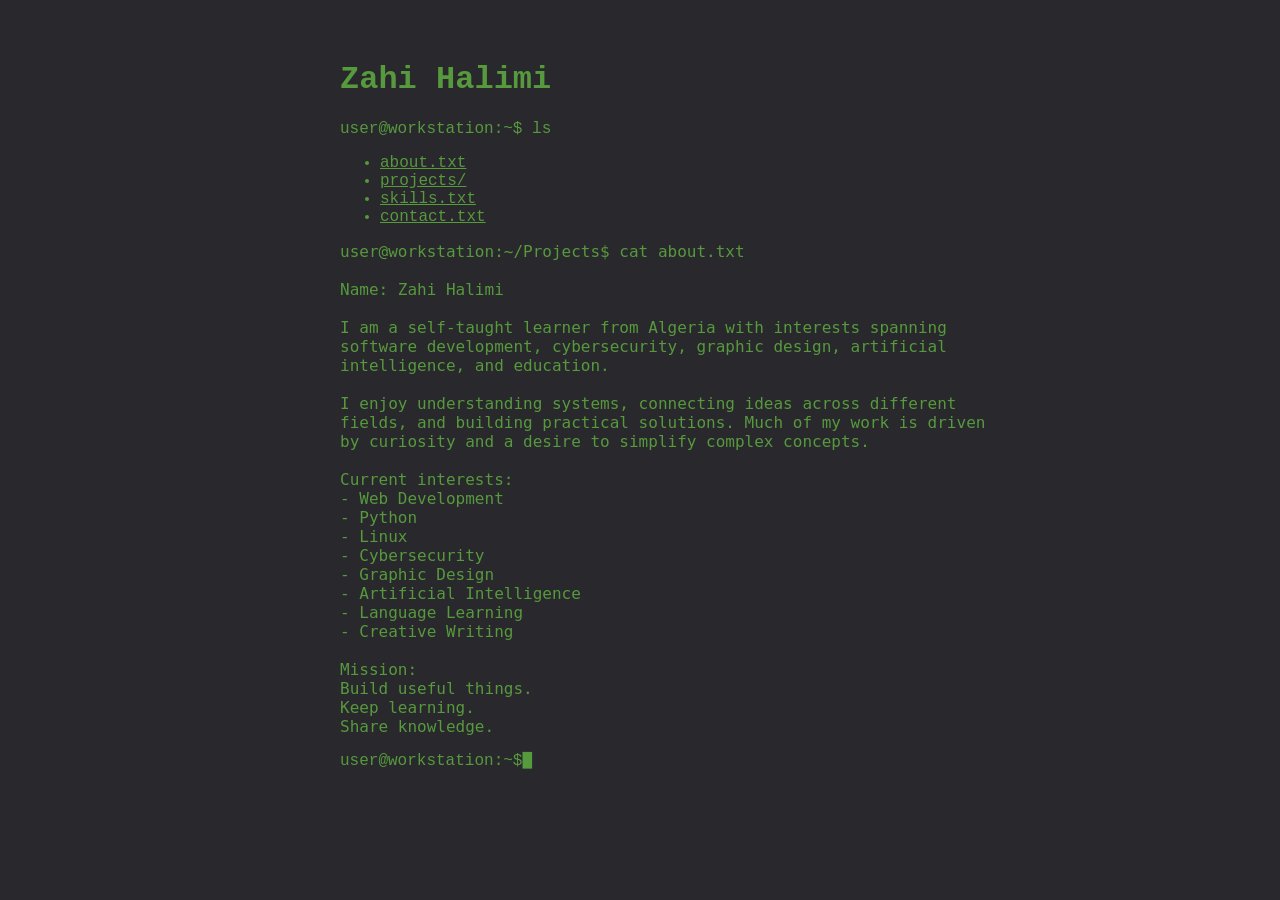
==== index.html @ 73bb9df3 "Initial commit" ====
<!DOCTYPE html>
<html lang="en">
  <head>
      <title>Zahi Halimi | Developer Portfolio</title>
      <link rel="stylesheet" href="css/style.css">
  </head>
  <body>
      <div class="container">
          <header>
              <h1>Zahi Halimi</h1>
          </header>
          <nav>
              <p>user@workstation:~$ ls</p>
              <ul>
                  <li><a href="index.html">about.txt</a></li>
                  <li><a href="projects.html">projects/</a></li>
                  <li><a href="skills.html">skills.txt</a></li>
                  <li><a href="contact.html">contact.txt</a></li>
              </ul>
          </nav>

          <section id="about">
<pre>
user@workstation:~/Projects$ cat about.txt

Name: Zahi Halimi

I am a self-taught learner from Algeria with interests spanning
software development, cybersecurity, graphic design, artificial
intelligence, and education.

I enjoy understanding systems, connecting ideas across different
fields, and building practical solutions. Much of my work is driven
by curiosity and a desire to simplify complex concepts.

Current interests:
- Web Development
- Python
- Linux
- Cybersecurity
- Graphic Design
- Artificial Intelligence
- Language Learning
- Creative Writing

Mission:
Build useful things.
Keep learning.
Share knowledge.
</pre>
<p>user@workstation:~$<span id="cursor">█</span></p>
</section>
</div>
      <script>
      </script>
  </body>
</html>
---- css/style.css ----
body {
              background-color: #28282D;
              font-family: "Courier New", Courier, monospace;
              color: #57993D;
              font-size: 16px;
              display: flex;
          }
          a {
              color: #57993D;
          }
          a:hover {
              color: #7CCB5C;
          }
          .container {
              width: 600px;
              padding: 2rem;
              margin: 0 auto;
          }
          @keyframes blink {
              50% {
                  opacity: 0;
              }
          }
          #cursor {
              animation: blink 1s step-end infinite;
          }
          h1 {
              font-size: 32px;
          }
          pre {
              font-size: 16px;
          }
          #log {
              width: 25%;
              display: inline-block;
          }
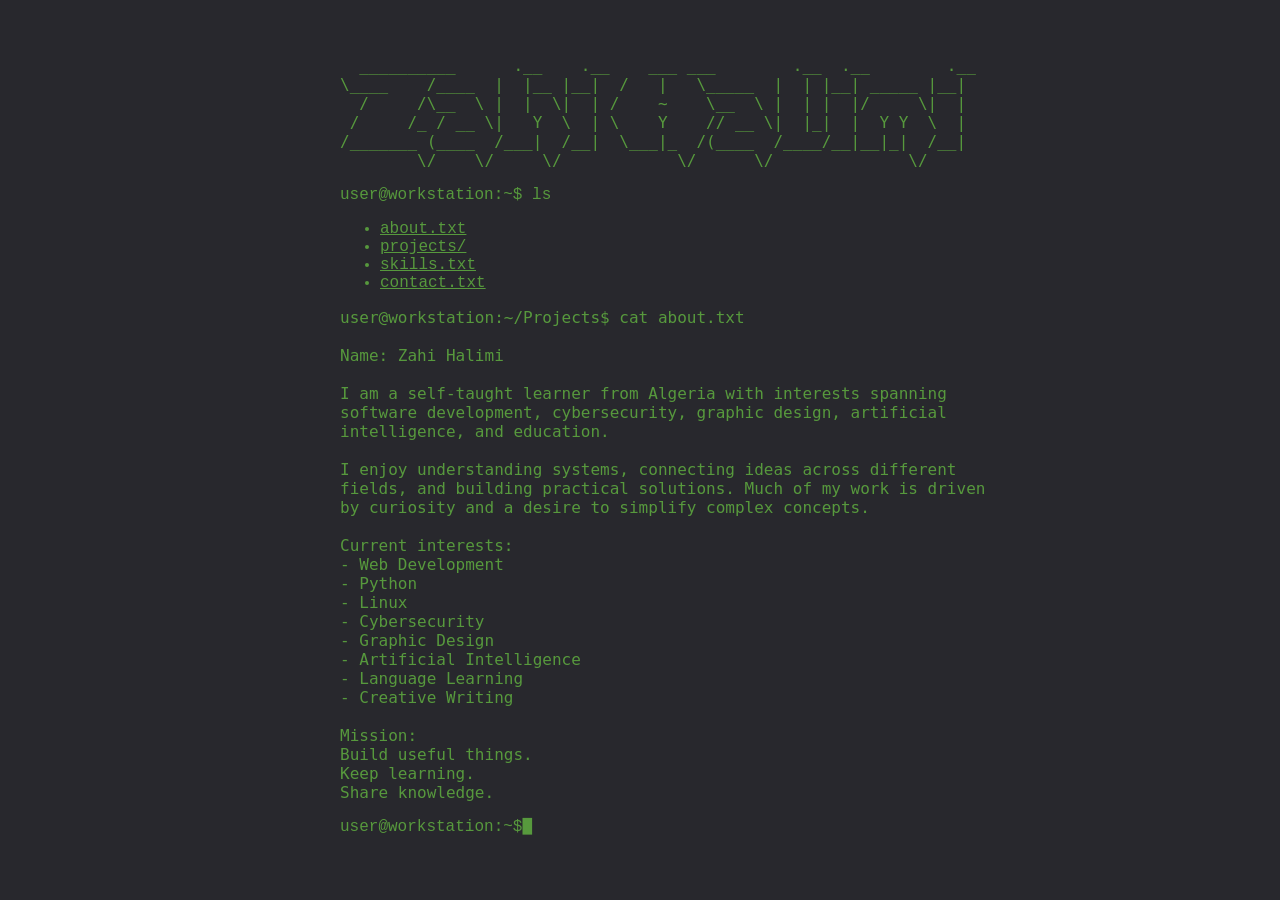
==== commit 4b09185f: "update everything" ====
--- a/index.html
+++ b/index.html
@@ -7,7 +7,14 @@
   <body>
       <div class="container">
           <header>
-              <h1>Zahi Halimi</h1>
+<pre>
+  __________      .__    .__    ___ ___        .__  .__        .__
+\____    /____  |  |__ |__|  /   |   \_____  |  | |__| _____ |__|
+  /     /\__  \ |  |  \|  | /    ~    \__  \ |  | |  |/     \|  |
+ /     /_ / __ \|   Y  \  | \    Y    // __ \|  |_|  |  Y Y  \  |
+/_______ (____  /___|  /__|  \___|_  /(____  /____/__|__|_|  /__|
+        \/    \/     \/            \/      \/              \/
+</pre>
           </header>
           <nav>
               <p>user@workstation:~$ ls</p>
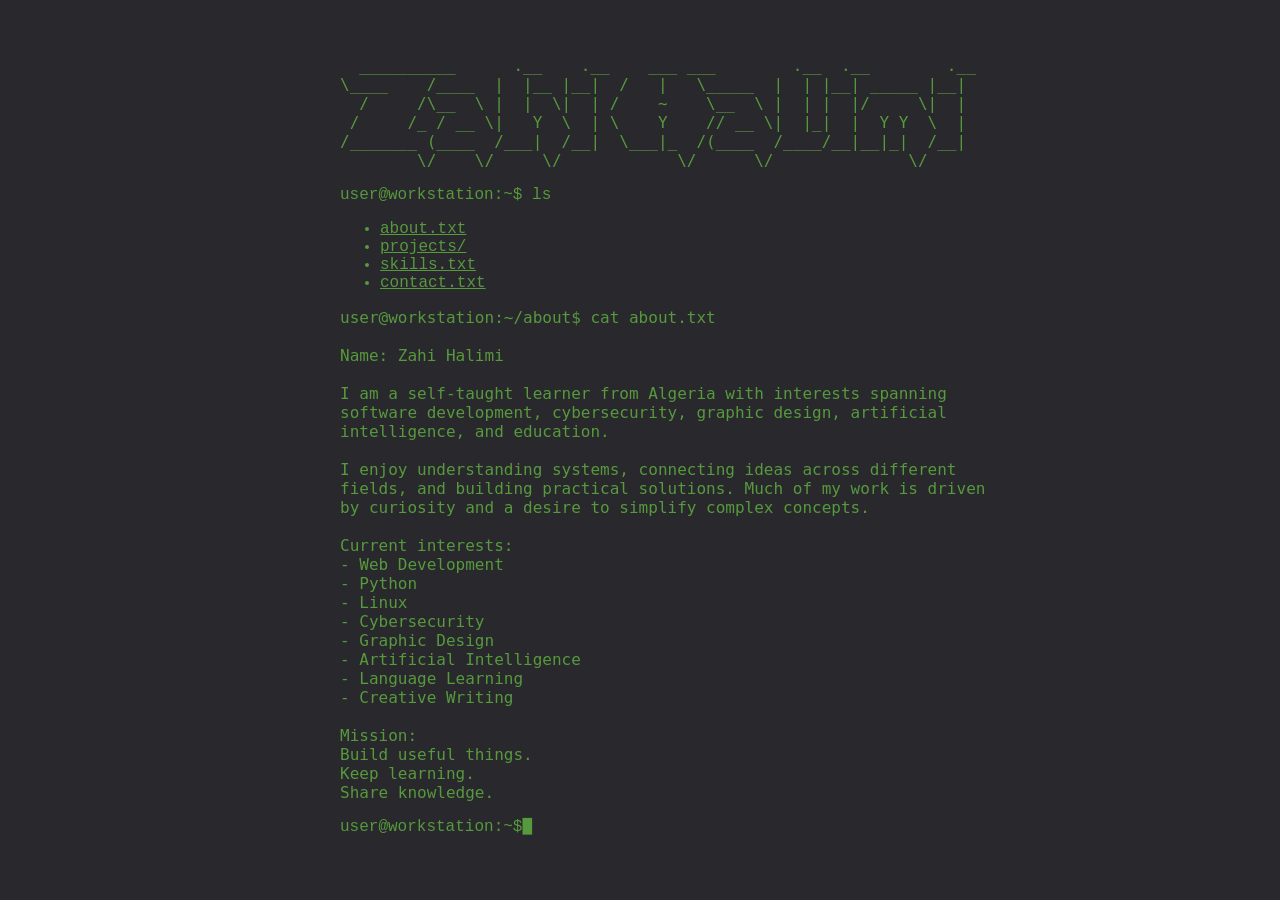
==== commit 74ec3831: "update" ====
--- a/index.html
+++ b/index.html
@@ -28,7 +28,7 @@
 
           <section id="about">
 <pre>
-user@workstation:~/Projects$ cat about.txt
+user@workstation:~/about$ cat about.txt
 
 Name: Zahi Halimi
 
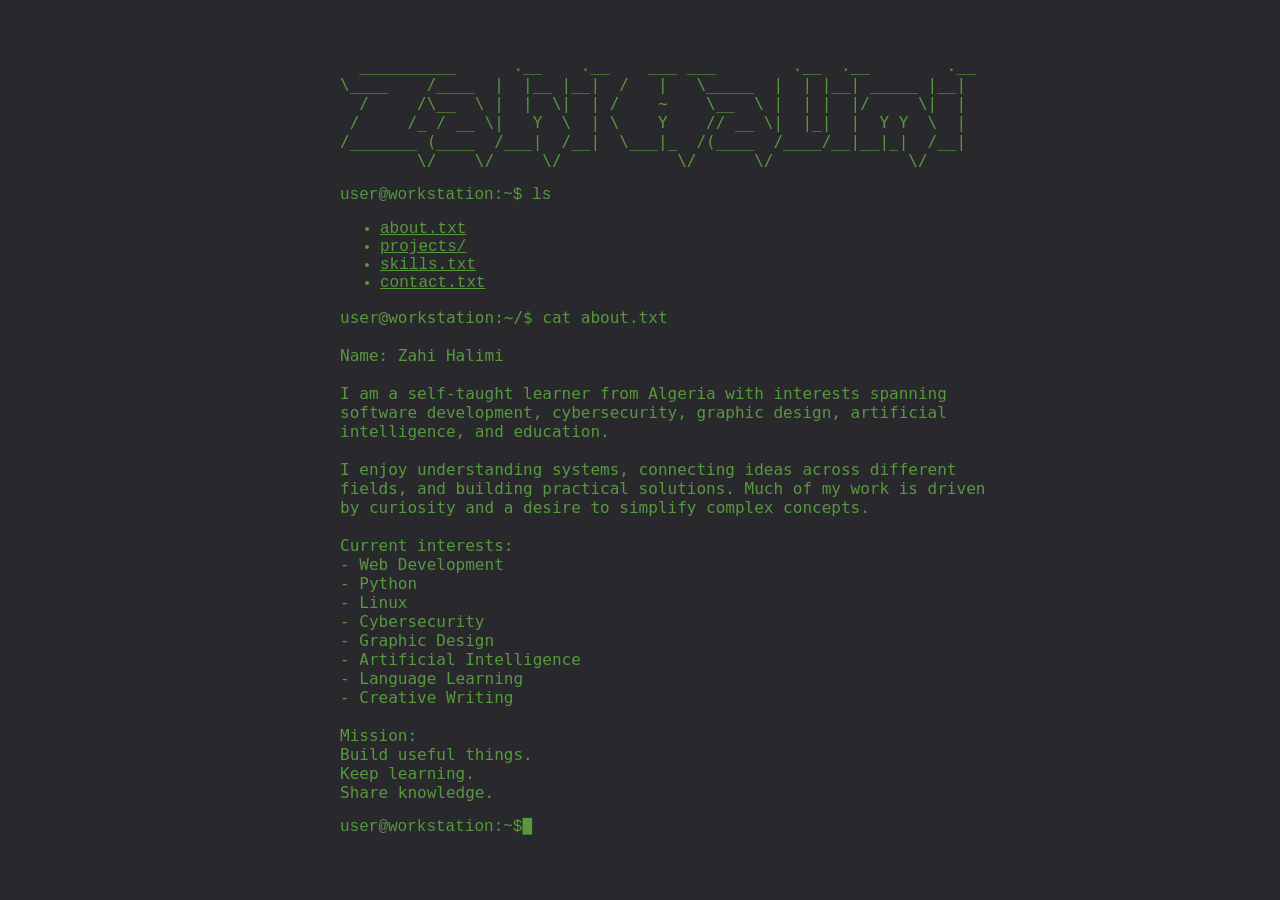
==== commit 29cde73c: "update" ====
--- a/index.html
+++ b/index.html
@@ -28,7 +28,7 @@
 
           <section id="about">
 <pre>
-user@workstation:~/about$ cat about.txt
+user@workstation:~/$ cat about.txt
 
 Name: Zahi Halimi
 
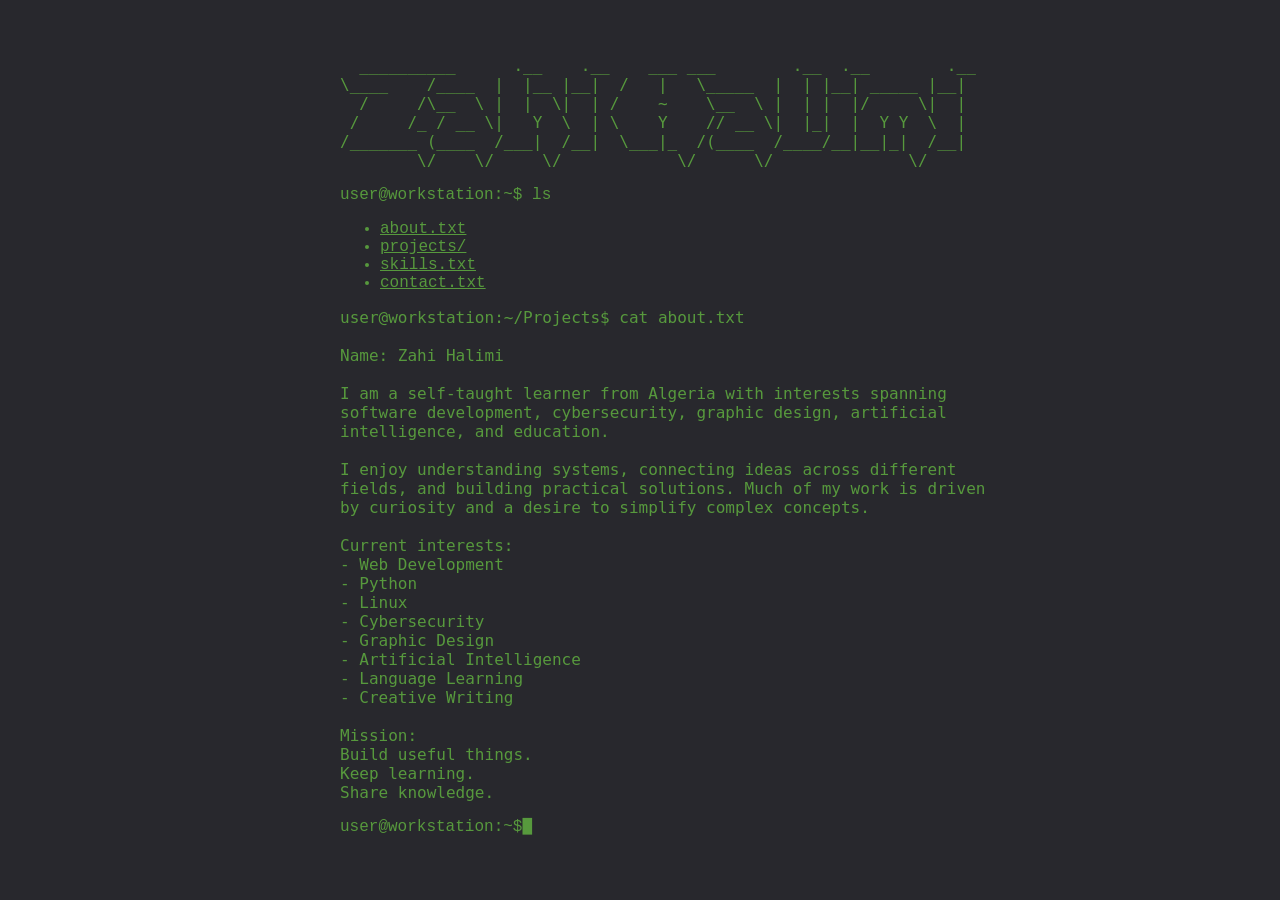
==== commit 732eb033: "formating the code" ====
--- a/index.html
+++ b/index.html
@@ -1,12 +1,12 @@
 <!DOCTYPE html>
 <html lang="en">
-  <head>
-      <title>Zahi Halimi | Developer Portfolio</title>
-      <link rel="stylesheet" href="css/style.css">
-  </head>
-  <body>
-      <div class="container">
-          <header>
+<head>
+  <title>Zahi Halimi | Developer Portfolio</title>
+  <link rel="stylesheet" href="css/style.css">
+</head>
+<body>
+<div class="container">
+  <header>
 <pre>
   __________      .__    .__    ___ ___        .__  .__        .__
 \____    /____  |  |__ |__|  /   |   \_____  |  | |__| _____ |__|
@@ -15,20 +15,20 @@
 /_______ (____  /___|  /__|  \___|_  /(____  /____/__|__|_|  /__|
         \/    \/     \/            \/      \/              \/
 </pre>
-          </header>
-          <nav>
-              <p>user@workstation:~$ ls</p>
-              <ul>
-                  <li><a href="index.html">about.txt</a></li>
-                  <li><a href="projects.html">projects/</a></li>
-                  <li><a href="skills.html">skills.txt</a></li>
-                  <li><a href="contact.html">contact.txt</a></li>
-              </ul>
-          </nav>
+  </header>
+  <nav>
+    <p>user@workstation:~$ ls</p>
+    <ul>
+      <li><a href="index.html">about.txt</a></li>
+      <li><a href="projects.html">projects/</a></li>
+      <li><a href="skills.html">skills.txt</a></li>
+      <li><a href="contact.html">contact.txt</a></li>
+    </ul>
+  </nav>
 
-          <section id="about">
+  <section id="about">
 <pre>
-user@workstation:~/$ cat about.txt
+user@workstation:~/Projects$ cat about.txt
 
 Name: Zahi Halimi
 
@@ -55,10 +55,10 @@
 Keep learning.
 Share knowledge.
 </pre>
-<p>user@workstation:~$<span id="cursor">█</span></p>
-</section>
+    <p>user@workstation:~$<span id="cursor">█</span></p>
+  </section>
 </div>
-      <script>
-      </script>
-  </body>
+<script>
+</script>
+</body>
 </html>
--- a/css/style.css
+++ b/css/style.css
@@ -1,36 +1,44 @@
 body {
-              background-color: #28282D;
-              font-family: "Courier New", Courier, monospace;
-              color: #57993D;
-              font-size: 16px;
-              display: flex;
-          }
-          a {
-              color: #57993D;
-          }
-          a:hover {
-              color: #7CCB5C;
-          }
-          .container {
-              width: 600px;
-              padding: 2rem;
-              margin: 0 auto;
-          }
-          @keyframes blink {
-              50% {
-                  opacity: 0;
-              }
-          }
-          #cursor {
-              animation: blink 1s step-end infinite;
-          }
-          h1 {
-              font-size: 32px;
-          }
-          pre {
-              font-size: 16px;
-          }
-          #log {
-              width: 25%;
-              display: inline-block;
-          }
+  background-color: #28282D;
+  font-family: "Courier New", Courier, monospace;
+  color: #57993D;
+  font-size: 16px;
+  display: flex;
+}
+
+a {
+  color: #57993D;
+}
+
+a:hover {
+  color: #7CCB5C;
+}
+
+.container {
+  width: 600px;
+  padding: 2rem;
+  margin: 0 auto;
+}
+
+@keyframes blink {
+  50% {
+    opacity: 0;
+  }
+}
+
+#cursor {
+  animation: blink 1s step-end infinite;
+}
+
+h1 {
+  font-size: 32px;
+}
+
+pre {
+  font-size: 16px;
+}
+
+#log {
+  width: 25%;
+  display: inline-block;
+}
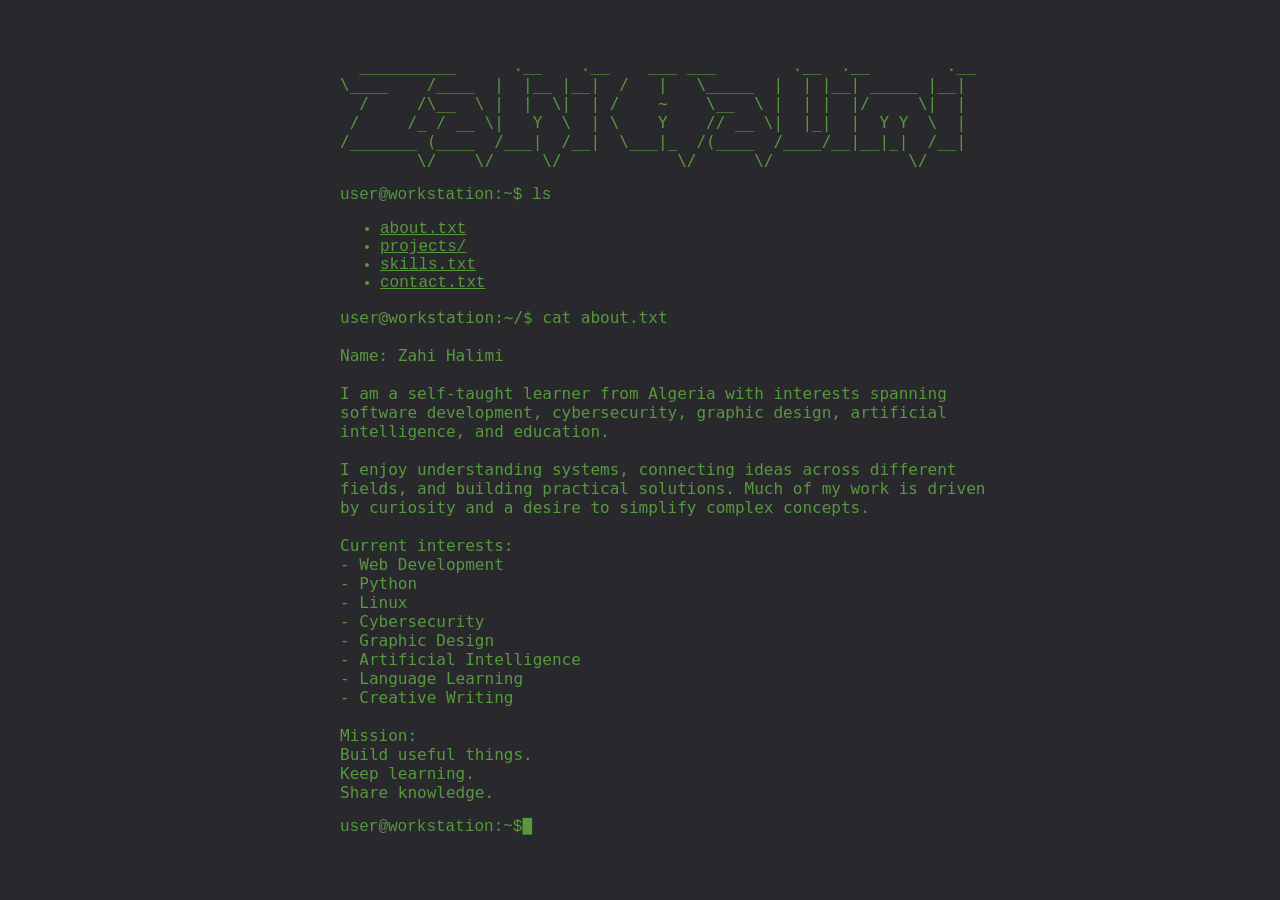
==== commit 14112a76: "Merge remote-tracking branch 'origin/master' # Conflicts: #	contact.html #	css/style.css #	projects." ====
--- a/index.html
+++ b/index.html
@@ -28,7 +28,7 @@
 
   <section id="about">
 <pre>
-user@workstation:~/Projects$ cat about.txt
+user@workstation:~/$ cat about.txt
 
 Name: Zahi Halimi
 
--- a/css/style.css
+++ b/css/style.css
@@ -1,44 +1,36 @@
 body {
-  background-color: #28282D;
-  font-family: "Courier New", Courier, monospace;
-  color: #57993D;
-  font-size: 16px;
-  display: flex;
-}
-
-a {
-  color: #57993D;
-}
-
-a:hover {
-  color: #7CCB5C;
-}
-
-.container {
-  width: 600px;
-  padding: 2rem;
-  margin: 0 auto;
-}
-
-@keyframes blink {
-  50% {
-    opacity: 0;
-  }
-}
-
-#cursor {
-  animation: blink 1s step-end infinite;
-}
-
-h1 {
-  font-size: 32px;
-}
-
-pre {
-  font-size: 16px;
-}
-
-#log {
-  width: 25%;
-  display: inline-block;
-}
+              background-color: #28282D;
+              font-family: "Courier New", Courier, monospace;
+              color: #57993D;
+              font-size: 16px;
+              display: flex;
+          }
+          a {
+              color: #57993D;
+          }
+          a:hover {
+              color: #7CCB5C;
+          }
+          .container {
+              width: 600px;
+              padding: 2rem;
+              margin: 0 auto;
+          }
+          @keyframes blink {
+              50% {
+                  opacity: 0;
+              }
+          }
+          #cursor {
+              animation: blink 1s step-end infinite;
+          }
+          h1 {
+              font-size: 32px;
+          }
+          pre {
+              font-size: 16px;
+          }
+          #log {
+              width: 25%;
+              display: inline-block;
+          }
